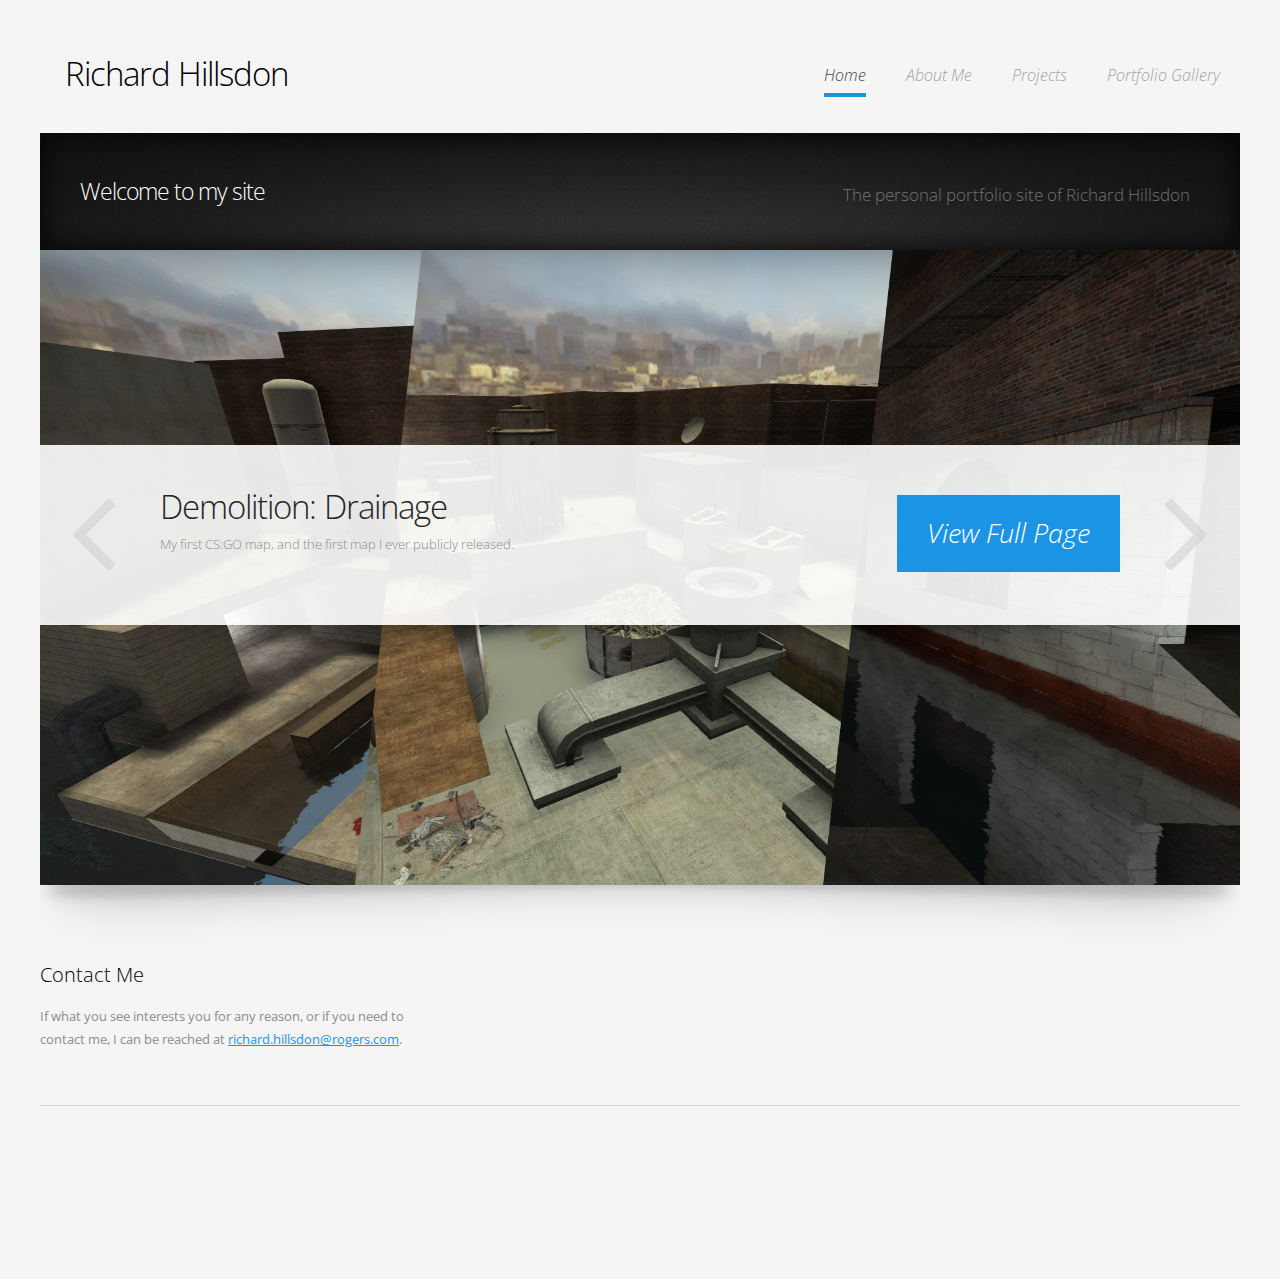
==== index.html @ 84b2af46 "First commit" ====
<!DOCTYPE HTML>
<html>
	<head>
		<title>Richard Hillsdon's Portfolio</title>
		<meta charset="utf-8" />
		<meta name="viewport" content="width=device-width, initial-scale=1" />
		<!--[if lte IE 8]><script src="assets/js/ie/html5shiv.js"></script><![endif]-->
		<link rel="stylesheet" href="assets/css/main.css" />
	</head>
	<body class="homepage">
		<div id="page-wrapper">

			<!-- Header Wrapper -->
				<div id="header-wrapper">
					<div class="container">
						<div class="row">
							<div class="12u">

								<!-- Header -->
									<header id="header">

										<!-- Logo -->
											<h1><a href="index.html" id="logo">Richard Hillsdon</a></h1>

										<!-- Nav -->
											<nav id="nav">
												<ul>
													<li class="current_page_item"><a href="index.html">Home</a></li>
													<li><a href="about-me.html">About Me</a></li>
                                                    <li>
														<a href="#" class="arrow">Projects</a>
														<ul>
                                                        	<li>
																<span class="arrow">Level Design</span>
																<ul>
																	<li><a href="drainage.html">Drainage</a></li>
																	<li><a href="arrogate.html">Arrogate</a></li>
																</ul>
															</li>
															<!-- <li><a href="#">Lorem ipsum dolor</a></li>
															<li><a href="#">Magna phasellus</a></li>
															<li><a href="#">Etiam dolore nisl</a></li>
															<li><a href="#">Veroeros feugiat</a></li> -->
														</ul>
													</li>
													<li><a href="portfolio.html">Portfolio Gallery</a></li>
													<!-- <li><a href="right-sidebar.html">Right Sidebar</a></li>
													<li><a href="left-sidebar.html">Left Sidebar</a></li> -->
												</ul>
											</nav>

									</header>

							</div>
						</div>
					</div>
				</div>

			<!-- Main Wrapper -->
				<div id="main-wrapper">
					<div id="main" class="container">
						<div class="row">
							<div class="12u">
								<div id="bar">
									<h2>Welcome to my site</h2>
									<p>The personal portfolio site of Richard Hillsdon</p>
								</div>
								<div id="slider">
									<div class="viewer">
										<div class="reel">
											<div class="slide">
												<a class="link" href="drainage.html">Full story ...</a>
												<img src="images/DrainageSlide.jpg" alt="" />
												<div class="caption">
													<h2>Demolition: Drainage</h2>
													<p>My first CS:GO map, and the first map I ever publicly released.</p>
													<a href="drainage.html" class="button">View Full Page</a>
												</div>
											</div>
											<div class="slide">
												<a class="link" href="arrogate.html">Full story ...</a>
												<img src="images/ArrogateSlide.jpg" alt="" />
												<div class="caption">
													<h2>Demoliton: Arrogate</h2>
													<p>My second CS:GO map, done in collaboration with Conrad Belaire.</p>
													<a href="arrogate.html" class="button">View Full Page</a>
												</div>
											</div>
											<div class="slide">
												<a class="link" href="portfolio.html">Full story ...</a>
												<img src="images/slide03.jpg" alt="" />
												<div class="caption">
													<h2>Portfolio Gallery</h2>
													<p>A collection of my various types of work, represented visually. This gallery sums up what I do, at a glance.</p>
													<a href="portfolio.html" class="button">Visit the Gallery</a>
												</div>
											</div>
										</div>
									</div>
									<div class="captions">
										<div class="captionLine"></div>
										<div class="caption-shadow"></div>
									</div>
									<div class="navigation">
										<a href="#" class="previous-button">&lt;</a>
										<a href="#" class="next-button">&gt;</a>
									</div>
								</div>

							</div>
						</div>
					</div>
				</div>

			<!-- Footer Wrapper -->
				<div id="footer-wrapper">

					<!-- Footer -->
						<footer id="footer" class="container">

							<!-- Footer Content -->
								<div class="row">

									<div class="4u 12u(mobile)">
										<section>
											<h2>Contact Me</h2>
											<p>If what you see interests you for any reason, or if you need to contact me, I can be reached at <a href="mailto:richard.hillsdon@rogers.com">richard.hillsdon@rogers.com</a>.</p>
										</section>
									</div>

									<!-- <div class="4u 12u(mobile)">
										<section>
											<h2>Gravida tempus veroeros</h2>
											<ul class="style5">
												<li class="first"><span class="date">July 25</span><a href="#">Urna in lacinia purus nulla dictum neque</a></li>
												<li><span class="date">July 20</span><a href="#">Vehicula orci et tellus gravida sapien</a></li>
												<li><span class="date">July 18</span><a href="#">Nam ut purus urna in lacinia nulla dictum</a></li>
											</ul>
										</section>
									</div>

									<div class="4u 12u(mobile)">
										<section>
											<h2>Magna feugiat consequat</h2>
											<p>Urna in lacinia purus nulla dictum neque vehicula orci tellus.</p>
											<ul class="style2">
												<li><a href="#" class="icon fa-twitter">Twitter</a></li>
												<li><a href="#" class="icon fa-instagram">Instagram</a></li>
												<li><a href="#" class="icon fa-facebook">Instagram</a></li>
												<li><a href="#" class="icon fa-tumblr">Tumblr</a></li>
												<li><a href="#" class="icon fa-dribbble">Dribbble</a></li>
											</ul>
										</section>
									</div> -->

								</div>

							<!-- Copyright -->
								<div class="row">
									<div id="copyright" class="12u">
										<!-- &copy; Untitled. All rights reserved. -->
									</div>
								</div>

						</footer>

				</div>

		</div>

		<!-- Scripts -->
			<script src="assets/js/jquery.min.js"></script>
			<script src="assets/js/jquery.dropotron.min.js"></script>
			<script src="assets/js/jquery.poptrox.min.js"></script>
			<script src="assets/js/jquery.slidertron.min.js"></script>
			<script src="assets/js/jquery.rotatorrr.min.js"></script>
			<script src="assets/js/skel.min.js"></script>
			<script src="assets/js/skel-viewport.min.js"></script>
			<script src="assets/js/util.js"></script>
			<!--[if lte IE 8]><script src="assets/js/ie/respond.min.js"></script><![endif]-->
			<script src="assets/js/main.js"></script>

	</body>
</html>
---- assets/css/main.css ----
@import url("http://fonts.googleapis.com/css?family=Open+Sans:400,400italic,600,700,300");
@import url("font-awesome.min.css");

/*
	Standout by Pixelarity
	pixelarity.com @pixelarity
	License: pixelarity.com/license
*/

/* Reset */

	html, body, div, span, applet, object, iframe, h1, h2, h3, h4, h5, h6, p, blockquote, pre, a, abbr, acronym, address, big, cite, code, del, dfn, em, img, ins, kbd, q, s, samp, small, strike, strong, sub, sup, tt, var, b, u, i, center, dl, dt, dd, ol, ul, li, fieldset, form, label, legend, table, caption, tbody, tfoot, thead, tr, th, td, article, aside, canvas, details, embed, figure, figcaption, footer, header, hgroup, menu, nav, output, ruby, section, summary, time, mark, audio, video {
		margin: 0;
		padding: 0;
		border: 0;
		font-size: 100%;
		font: inherit;
		vertical-align: baseline;
	}

	article, aside, details, figcaption, figure, footer, header, hgroup, menu, nav, section {
		display: block;
	}

	body {
		line-height: 1;
	}

	ol, ul {
		list-style: none;
	}

	blockquote, q {
		quotes: none;
	}

	blockquote:before, blockquote:after, q:before, q:after {
		content: '';
		content: none;
	}

	table {
		border-collapse: collapse;
		border-spacing: 0;
	}

	body {
		-webkit-text-size-adjust: none;
	}

/* Box Model */

	*, *:before, *:after {
		-moz-box-sizing: border-box;
		-webkit-box-sizing: border-box;
		box-sizing: border-box;
	}

/* Containers */

	.container {
		margin-left: auto;
		margin-right: auto;
	}

	.container.\31 25\25 {
		width: 100%;
		max-width: 1200px;
		min-width: 960px;
	}

	.container.\37 5\25 {
		width: 720px;
	}

	.container.\35 0\25 {
		width: 480px;
	}

	.container.\32 5\25 {
		width: 240px;
	}

	.container {
		width: 960px;
	}

	@media screen and (min-width: 737px) {

		.container.\31 25\25 {
			width: 100%;
			max-width: 1500px;
			min-width: 1200px;
		}

		.container.\37 5\25 {
			width: 900px;
		}

		.container.\35 0\25 {
			width: 600px;
		}

		.container.\32 5\25 {
			width: 300px;
		}

		.container {
			width: 1200px;
		}

	}

	@media screen and (min-width: 737px) and (max-width: 1200px) {

		.container.\31 25\25 {
			width: 100%;
			max-width: 1250px;
			min-width: 1000px;
		}

		.container.\37 5\25 {
			width: 750px;
		}

		.container.\35 0\25 {
			width: 500px;
		}

		.container.\32 5\25 {
			width: 250px;
		}

		.container {
			width: 1000px;
		}

	}

	@media screen and (max-width: 736px) {

		.container.\31 25\25 {
			width: 100%;
			max-width: 125%;
			min-width: 100%;
		}

		.container.\37 5\25 {
			width: 75%;
		}

		.container.\35 0\25 {
			width: 50%;
		}

		.container.\32 5\25 {
			width: 25%;
		}

		.container {
			width: 100% !important;
		}

	}

/* Grid */

	.row {
		border-bottom: solid 1px transparent;
		-moz-box-sizing: border-box;
		-webkit-box-sizing: border-box;
		box-sizing: border-box;
	}

	.row > * {
		float: left;
		-moz-box-sizing: border-box;
		-webkit-box-sizing: border-box;
		box-sizing: border-box;
	}

	.row:after, .row:before {
		content: '';
		display: block;
		clear: both;
		height: 0;
	}

	.row.uniform > * > :first-child {
		margin-top: 0;
	}

	.row.uniform > * > :last-child {
		margin-bottom: 0;
	}

	.row.\30 \25 > * {
		padding: 0 0 0 0px;
	}

	.row.\30 \25 {
		margin: 0 0 -1px 0px;
	}

	.row.uniform.\30 \25 > * {
		padding: 0px 0 0 0px;
	}

	.row.uniform.\30 \25 {
		margin: 0px 0 -1px 0px;
	}

	.row > * {
		padding: 0 0 0 40px;
	}

	.row {
		margin: 0 0 -1px -40px;
	}

	.row.uniform > * {
		padding: 40px 0 0 40px;
	}

	.row.uniform {
		margin: -40px 0 -1px -40px;
	}

	.row.\32 00\25 > * {
		padding: 0 0 0 80px;
	}

	.row.\32 00\25 {
		margin: 0 0 -1px -80px;
	}

	.row.uniform.\32 00\25 > * {
		padding: 80px 0 0 80px;
	}

	.row.uniform.\32 00\25 {
		margin: -80px 0 -1px -80px;
	}

	.row.\31 50\25 > * {
		padding: 0 0 0 60px;
	}

	.row.\31 50\25 {
		margin: 0 0 -1px -60px;
	}

	.row.uniform.\31 50\25 > * {
		padding: 60px 0 0 60px;
	}

	.row.uniform.\31 50\25 {
		margin: -60px 0 -1px -60px;
	}

	.row.\35 0\25 > * {
		padding: 0 0 0 20px;
	}

	.row.\35 0\25 {
		margin: 0 0 -1px -20px;
	}

	.row.uniform.\35 0\25 > * {
		padding: 20px 0 0 20px;
	}

	.row.uniform.\35 0\25 {
		margin: -20px 0 -1px -20px;
	}

	.row.\32 5\25 > * {
		padding: 0 0 0 10px;
	}

	.row.\32 5\25 {
		margin: 0 0 -1px -10px;
	}

	.row.uniform.\32 5\25 > * {
		padding: 10px 0 0 10px;
	}

	.row.uniform.\32 5\25 {
		margin: -10px 0 -1px -10px;
	}

	.\31 2u, .\31 2u\24 {
		width: 100%;
		clear: none;
		margin-left: 0;
	}

	.\31 1u, .\31 1u\24 {
		width: 91.6666666667%;
		clear: none;
		margin-left: 0;
	}

	.\31 0u, .\31 0u\24 {
		width: 83.3333333333%;
		clear: none;
		margin-left: 0;
	}

	.\39 u, .\39 u\24 {
		width: 75%;
		clear: none;
		margin-left: 0;
	}

	.\38 u, .\38 u\24 {
		width: 66.6666666667%;
		clear: none;
		margin-left: 0;
	}

	.\37 u, .\37 u\24 {
		width: 58.3333333333%;
		clear: none;
		margin-left: 0;
	}

	.\36 u, .\36 u\24 {
		width: 50%;
		clear: none;
		margin-left: 0;
	}

	.\35 u, .\35 u\24 {
		width: 41.6666666667%;
		clear: none;
		margin-left: 0;
	}

	.\34 u, .\34 u\24 {
		width: 33.3333333333%;
		clear: none;
		margin-left: 0;
	}

	.\33 u, .\33 u\24 {
		width: 25%;
		clear: none;
		margin-left: 0;
	}

	.\32 u, .\32 u\24 {
		width: 16.6666666667%;
		clear: none;
		margin-left: 0;
	}

	.\31 u, .\31 u\24 {
		width: 8.3333333333%;
		clear: none;
		margin-left: 0;
	}

	.\31 2u\24 + *,
	.\31 1u\24 + *,
	.\31 0u\24 + *,
	.\39 u\24 + *,
	.\38 u\24 + *,
	.\37 u\24 + *,
	.\36 u\24 + *,
	.\35 u\24 + *,
	.\34 u\24 + *,
	.\33 u\24 + *,
	.\32 u\24 + *,
	.\31 u\24 + * {
		clear: left;
	}

	.\-11u {
		margin-left: 91.66667%;
	}

	.\-10u {
		margin-left: 83.33333%;
	}

	.\-9u {
		margin-left: 75%;
	}

	.\-8u {
		margin-left: 66.66667%;
	}

	.\-7u {
		margin-left: 58.33333%;
	}

	.\-6u {
		margin-left: 50%;
	}

	.\-5u {
		margin-left: 41.66667%;
	}

	.\-4u {
		margin-left: 33.33333%;
	}

	.\-3u {
		margin-left: 25%;
	}

	.\-2u {
		margin-left: 16.66667%;
	}

	.\-1u {
		margin-left: 8.33333%;
	}

	@media screen and (min-width: 737px) {

		.row > * {
			padding: 25px 0 0 25px;
		}

		.row {
			margin: -25px 0 -1px -25px;
		}

		.row.uniform > * {
			padding: 25px 0 0 25px;
		}

		.row.uniform {
			margin: -25px 0 -1px -25px;
		}

		.row.\32 00\25 > * {
			padding: 50px 0 0 50px;
		}

		.row.\32 00\25 {
			margin: -50px 0 -1px -50px;
		}

		.row.uniform.\32 00\25 > * {
			padding: 50px 0 0 50px;
		}

		.row.uniform.\32 00\25 {
			margin: -50px 0 -1px -50px;
		}

		.row.\31 50\25 > * {
			padding: 37.5px 0 0 37.5px;
		}

		.row.\31 50\25 {
			margin: -37.5px 0 -1px -37.5px;
		}

		.row.uniform.\31 50\25 > * {
			padding: 37.5px 0 0 37.5px;
		}

		.row.uniform.\31 50\25 {
			margin: -37.5px 0 -1px -37.5px;
		}

		.row.\35 0\25 > * {
			padding: 12.5px 0 0 12.5px;
		}

		.row.\35 0\25 {
			margin: -12.5px 0 -1px -12.5px;
		}

		.row.uniform.\35 0\25 > * {
			padding: 12.5px 0 0 12.5px;
		}

		.row.uniform.\35 0\25 {
			margin: -12.5px 0 -1px -12.5px;
		}

		.row.\32 5\25 > * {
			padding: 6.25px 0 0 6.25px;
		}

		.row.\32 5\25 {
			margin: -6.25px 0 -1px -6.25px;
		}

		.row.uniform.\32 5\25 > * {
			padding: 6.25px 0 0 6.25px;
		}

		.row.uniform.\32 5\25 {
			margin: -6.25px 0 -1px -6.25px;
		}

		.\31 2u\28desktop\29, .\31 2u\24\28desktop\29 {
			width: 100%;
			clear: none;
			margin-left: 0;
		}

		.\31 1u\28desktop\29, .\31 1u\24\28desktop\29 {
			width: 91.6666666667%;
			clear: none;
			margin-left: 0;
		}

		.\31 0u\28desktop\29, .\31 0u\24\28desktop\29 {
			width: 83.3333333333%;
			clear: none;
			margin-left: 0;
		}

		.\39 u\28desktop\29, .\39 u\24\28desktop\29 {
			width: 75%;
			clear: none;
			margin-left: 0;
		}

		.\38 u\28desktop\29, .\38 u\24\28desktop\29 {
			width: 66.6666666667%;
			clear: none;
			margin-left: 0;
		}

		.\37 u\28desktop\29, .\37 u\24\28desktop\29 {
			width: 58.3333333333%;
			clear: none;
			margin-left: 0;
		}

		.\36 u\28desktop\29, .\36 u\24\28desktop\29 {
			width: 50%;
			clear: none;
			margin-left: 0;
		}

		.\35 u\28desktop\29, .\35 u\24\28desktop\29 {
			width: 41.6666666667%;
			clear: none;
			margin-left: 0;
		}

		.\34 u\28desktop\29, .\34 u\24\28desktop\29 {
			width: 33.3333333333%;
			clear: none;
			margin-left: 0;
		}

		.\33 u\28desktop\29, .\33 u\24\28desktop\29 {
			width: 25%;
			clear: none;
			margin-left: 0;
		}

		.\32 u\28desktop\29, .\32 u\24\28desktop\29 {
			width: 16.6666666667%;
			clear: none;
			margin-left: 0;
		}

		.\31 u\28desktop\29, .\31 u\24\28desktop\29 {
			width: 8.3333333333%;
			clear: none;
			margin-left: 0;
		}

		.\31 2u\24\28desktop\29 + *,
		.\31 1u\24\28desktop\29 + *,
		.\31 0u\24\28desktop\29 + *,
		.\39 u\24\28desktop\29 + *,
		.\38 u\24\28desktop\29 + *,
		.\37 u\24\28desktop\29 + *,
		.\36 u\24\28desktop\29 + *,
		.\35 u\24\28desktop\29 + *,
		.\34 u\24\28desktop\29 + *,
		.\33 u\24\28desktop\29 + *,
		.\32 u\24\28desktop\29 + *,
		.\31 u\24\28desktop\29 + * {
			clear: left;
		}

		.\-11u\28desktop\29 {
			margin-left: 91.66667%;
		}

		.\-10u\28desktop\29 {
			margin-left: 83.33333%;
		}

		.\-9u\28desktop\29 {
			margin-left: 75%;
		}

		.\-8u\28desktop\29 {
			margin-left: 66.66667%;
		}

		.\-7u\28desktop\29 {
			margin-left: 58.33333%;
		}

		.\-6u\28desktop\29 {
			margin-left: 50%;
		}

		.\-5u\28desktop\29 {
			margin-left: 41.66667%;
		}

		.\-4u\28desktop\29 {
			margin-left: 33.33333%;
		}

		.\-3u\28desktop\29 {
			margin-left: 25%;
		}

		.\-2u\28desktop\29 {
			margin-left: 16.66667%;
		}

		.\-1u\28desktop\29 {
			margin-left: 8.33333%;
		}

	}

	@media screen and (min-width: 737px) and (max-width: 1200px) {

		.row > * {
			padding: 20px 0 0 20px;
		}

		.row {
			margin: -20px 0 -1px -20px;
		}

		.row.uniform > * {
			padding: 20px 0 0 20px;
		}

		.row.uniform {
			margin: -20px 0 -1px -20px;
		}

		.row.\32 00\25 > * {
			padding: 40px 0 0 40px;
		}

		.row.\32 00\25 {
			margin: -40px 0 -1px -40px;
		}

		.row.uniform.\32 00\25 > * {
			padding: 40px 0 0 40px;
		}

		.row.uniform.\32 00\25 {
			margin: -40px 0 -1px -40px;
		}

		.row.\31 50\25 > * {
			padding: 30px 0 0 30px;
		}

		.row.\31 50\25 {
			margin: -30px 0 -1px -30px;
		}

		.row.uniform.\31 50\25 > * {
			padding: 30px 0 0 30px;
		}

		.row.uniform.\31 50\25 {
			margin: -30px 0 -1px -30px;
		}

		.row.\35 0\25 > * {
			padding: 10px 0 0 10px;
		}

		.row.\35 0\25 {
			margin: -10px 0 -1px -10px;
		}

		.row.uniform.\35 0\25 > * {
			padding: 10px 0 0 10px;
		}

		.row.uniform.\35 0\25 {
			margin: -10px 0 -1px -10px;
		}

		.row.\32 5\25 > * {
			padding: 5px 0 0 5px;
		}

		.row.\32 5\25 {
			margin: -5px 0 -1px -5px;
		}

		.row.uniform.\32 5\25 > * {
			padding: 5px 0 0 5px;
		}

		.row.uniform.\32 5\25 {
			margin: -5px 0 -1px -5px;
		}

		.\31 2u\28tablet\29, .\31 2u\24\28tablet\29 {
			width: 100%;
			clear: none;
			margin-left: 0;
		}

		.\31 1u\28tablet\29, .\31 1u\24\28tablet\29 {
			width: 91.6666666667%;
			clear: none;
			margin-left: 0;
		}

		.\31 0u\28tablet\29, .\31 0u\24\28tablet\29 {
			width: 83.3333333333%;
			clear: none;
			margin-left: 0;
		}

		.\39 u\28tablet\29, .\39 u\24\28tablet\29 {
			width: 75%;
			clear: none;
			margin-left: 0;
		}

		.\38 u\28tablet\29, .\38 u\24\28tablet\29 {
			width: 66.6666666667%;
			clear: none;
			margin-left: 0;
		}

		.\37 u\28tablet\29, .\37 u\24\28tablet\29 {
			width: 58.3333333333%;
			clear: none;
			margin-left: 0;
		}

		.\36 u\28tablet\29, .\36 u\24\28tablet\29 {
			width: 50%;
			clear: none;
			margin-left: 0;
		}

		.\35 u\28tablet\29, .\35 u\24\28tablet\29 {
			width: 41.6666666667%;
			clear: none;
			margin-left: 0;
		}

		.\34 u\28tablet\29, .\34 u\24\28tablet\29 {
			width: 33.3333333333%;
			clear: none;
			margin-left: 0;
		}

		.\33 u\28tablet\29, .\33 u\24\28tablet\29 {
			width: 25%;
			clear: none;
			margin-left: 0;
		}

		.\32 u\28tablet\29, .\32 u\24\28tablet\29 {
			width: 16.6666666667%;
			clear: none;
			margin-left: 0;
		}

		.\31 u\28tablet\29, .\31 u\24\28tablet\29 {
			width: 8.3333333333%;
			clear: none;
			margin-left: 0;
		}

		.\31 2u\24\28tablet\29 + *,
		.\31 1u\24\28tablet\29 + *,
		.\31 0u\24\28tablet\29 + *,
		.\39 u\24\28tablet\29 + *,
		.\38 u\24\28tablet\29 + *,
		.\37 u\24\28tablet\29 + *,
		.\36 u\24\28tablet\29 + *,
		.\35 u\24\28tablet\29 + *,
		.\34 u\24\28tablet\29 + *,
		.\33 u\24\28tablet\29 + *,
		.\32 u\24\28tablet\29 + *,
		.\31 u\24\28tablet\29 + * {
			clear: left;
		}

		.\-11u\28tablet\29 {
			margin-left: 91.66667%;
		}

		.\-10u\28tablet\29 {
			margin-left: 83.33333%;
		}

		.\-9u\28tablet\29 {
			margin-left: 75%;
		}

		.\-8u\28tablet\29 {
			margin-left: 66.66667%;
		}

		.\-7u\28tablet\29 {
			margin-left: 58.33333%;
		}

		.\-6u\28tablet\29 {
			margin-left: 50%;
		}

		.\-5u\28tablet\29 {
			margin-left: 41.66667%;
		}

		.\-4u\28tablet\29 {
			margin-left: 33.33333%;
		}

		.\-3u\28tablet\29 {
			margin-left: 25%;
		}

		.\-2u\28tablet\29 {
			margin-left: 16.66667%;
		}

		.\-1u\28tablet\29 {
			margin-left: 8.33333%;
		}

	}

	@media screen and (max-width: 736px) {

		.row > * {
			padding: 15px 0 0 15px;
		}

		.row {
			margin: -15px 0 -1px -15px;
		}

		.row.uniform > * {
			padding: 15px 0 0 15px;
		}

		.row.uniform {
			margin: -15px 0 -1px -15px;
		}

		.row.\32 00\25 > * {
			padding: 30px 0 0 30px;
		}

		.row.\32 00\25 {
			margin: -30px 0 -1px -30px;
		}

		.row.uniform.\32 00\25 > * {
			padding: 30px 0 0 30px;
		}

		.row.uniform.\32 00\25 {
			margin: -30px 0 -1px -30px;
		}

		.row.\31 50\25 > * {
			padding: 22.5px 0 0 22.5px;
		}

		.row.\31 50\25 {
			margin: -22.5px 0 -1px -22.5px;
		}

		.row.uniform.\31 50\25 > * {
			padding: 22.5px 0 0 22.5px;
		}

		.row.uniform.\31 50\25 {
			margin: -22.5px 0 -1px -22.5px;
		}

		.row.\35 0\25 > * {
			padding: 7.5px 0 0 7.5px;
		}

		.row.\35 0\25 {
			margin: -7.5px 0 -1px -7.5px;
		}

		.row.uniform.\35 0\25 > * {
			padding: 7.5px 0 0 7.5px;
		}

		.row.uniform.\35 0\25 {
			margin: -7.5px 0 -1px -7.5px;
		}

		.row.\32 5\25 > * {
			padding: 3.75px 0 0 3.75px;
		}

		.row.\32 5\25 {
			margin: -3.75px 0 -1px -3.75px;
		}

		.row.uniform.\32 5\25 > * {
			padding: 3.75px 0 0 3.75px;
		}

		.row.uniform.\32 5\25 {
			margin: -3.75px 0 -1px -3.75px;
		}

		.\31 2u\28mobile\29, .\31 2u\24\28mobile\29 {
			width: 100%;
			clear: none;
			margin-left: 0;
		}

		.\31 1u\28mobile\29, .\31 1u\24\28mobile\29 {
			width: 91.6666666667%;
			clear: none;
			margin-left: 0;
		}

		.\31 0u\28mobile\29, .\31 0u\24\28mobile\29 {
			width: 83.3333333333%;
			clear: none;
			margin-left: 0;
		}

		.\39 u\28mobile\29, .\39 u\24\28mobile\29 {
			width: 75%;
			clear: none;
			margin-left: 0;
		}

		.\38 u\28mobile\29, .\38 u\24\28mobile\29 {
			width: 66.6666666667%;
			clear: none;
			margin-left: 0;
		}

		.\37 u\28mobile\29, .\37 u\24\28mobile\29 {
			width: 58.3333333333%;
			clear: none;
			margin-left: 0;
		}

		.\36 u\28mobile\29, .\36 u\24\28mobile\29 {
			width: 50%;
			clear: none;
			margin-left: 0;
		}

		.\35 u\28mobile\29, .\35 u\24\28mobile\29 {
			width: 41.6666666667%;
			clear: none;
			margin-left: 0;
		}

		.\34 u\28mobile\29, .\34 u\24\28mobile\29 {
			width: 33.3333333333%;
			clear: none;
			margin-left: 0;
		}

		.\33 u\28mobile\29, .\33 u\24\28mobile\29 {
			width: 25%;
			clear: none;
			margin-left: 0;
		}

		.\32 u\28mobile\29, .\32 u\24\28mobile\29 {
			width: 16.6666666667%;
			clear: none;
			margin-left: 0;
		}

		.\31 u\28mobile\29, .\31 u\24\28mobile\29 {
			width: 8.3333333333%;
			clear: none;
			margin-left: 0;
		}

		.\31 2u\24\28mobile\29 + *,
		.\31 1u\24\28mobile\29 + *,
		.\31 0u\24\28mobile\29 + *,
		.\39 u\24\28mobile\29 + *,
		.\38 u\24\28mobile\29 + *,
		.\37 u\24\28mobile\29 + *,
		.\36 u\24\28mobile\29 + *,
		.\35 u\24\28mobile\29 + *,
		.\34 u\24\28mobile\29 + *,
		.\33 u\24\28mobile\29 + *,
		.\32 u\24\28mobile\29 + *,
		.\31 u\24\28mobile\29 + * {
			clear: left;
		}

		.\-11u\28mobile\29 {
			margin-left: 91.66667%;
		}

		.\-10u\28mobile\29 {
			margin-left: 83.33333%;
		}

		.\-9u\28mobile\29 {
			margin-left: 75%;
		}

		.\-8u\28mobile\29 {
			margin-left: 66.66667%;
		}

		.\-7u\28mobile\29 {
			margin-left: 58.33333%;
		}

		.\-6u\28mobile\29 {
			margin-left: 50%;
		}

		.\-5u\28mobile\29 {
			margin-left: 41.66667%;
		}

		.\-4u\28mobile\29 {
			margin-left: 33.33333%;
		}

		.\-3u\28mobile\29 {
			margin-left: 25%;
		}

		.\-2u\28mobile\29 {
			margin-left: 16.66667%;
		}

		.\-1u\28mobile\29 {
			margin-left: 8.33333%;
		}

	}

/* Basic */

	body {
		background: #f5f5f5;
		font-family: 'Open Sans', sans-serif;
		font-size: 10pt;
		color: #8c8c8c;
	}

	form input, form select, form textarea {
		-webkit-appearance: none;
	}

	br.clear {
		clear: both;
	}

	h1, h2, h3 {
		font-weight: 300;
		color: #262626;
	}

	p, ul, ol, dl, table {
		margin-bottom: 1.75em;
	}

	p {
		line-height: 1.75em;
	}

	a {
		color: #1C94E6;
	}

	section > :last-child, section:last-child, article > :last-child, article:last-child {
		margin-bottom: 0;
	}

	.image {
		display: inline-block;
	}

		.image img {
			display: block;
			width: 100%;
		}

	.image-full {
		display: block;
		width: 100%;
		margin: 0 0 2em 0;
	}

	.image-left {
		float: left;
		margin: 0 2em 1em 0;
	}

	.image-centered {
		display: block;
		margin: 0 0 2em 0;
	}

		.image-centered img {
			margin: 0 auto;
			width: auto;
		}

	.button {
		-moz-transition: background-color 0.25s ease-in-out;
		-webkit-transition: background-color 0.25s ease-in-out;
		-ms-transition: background-color 0.25s ease-in-out;
		transition: background-color 0.25s ease-in-out;
		background: #1C94E6;
		text-decoration: none;
		font-style: italic;
		color: #FFFFFF;
	}

		.button:hover {
			background: #2Ca4f6;
		}

		.button:active {
			background: #0C84d6;
		}

	ul.style1 li {
		position: relative;
		line-height: 1.5em;
		padding: 0.75em 0 0.75em 0;
		border-top: solid 1px #E8E8E8;
	}

	ul.style1 a {
		text-decoration: underline;
		color: #8d8d8d;
	}

		ul.style1 a:hover {
			text-decoration: none;
		}

	ul.style1 li.first {
		padding-top: 0;
		border-top: 0;
	}

	ul.style2 {
		cursor: default;
	}

		ul.style2 li {
			position: relative;
			display: inline-block;
			margin-right: 0.75em;
		}

		ul.style2 a {
			-moz-transition: background-color 0.25s ease-in-out;
			-webkit-transition: background-color 0.25s ease-in-out;
			-ms-transition: background-color 0.25s ease-in-out;
			transition: background-color 0.25s ease-in-out;
			display: block;
			background: #c0c0c0;
			white-space: nowrap;
			width: 42px;
			height: 42px;
			overflow: hidden;
			color: #fff;
		}

			ul.style2 a:before {
				display: block;
				font-size: 24px;
				width: 42px;
				height: 42px;
				line-height: 42px;
				text-align: center;
			}

			ul.style2 a:hover {
				background: #a0a0a0;
			}

	ul.style3 li {
		padding: 1.50em 0em 1.90em 0em;
		border-top: 1px solid #e8e8e8;
	}

	ul.style3 a {
		text-decoration: none;
		color: #6e6d6d;
	}

		ul.style3 a:hover {
			text-decoration: underline;
		}

	ul.style3 .posted {
		font-size: 0.90em;
		color: #b6b6b6;
	}

	ul.style3 .first {
		padding-top: 0em;
		border-top: none;
	}

	ul.style4 {
		margin-bottom: 2em;
		text-align: center;
		overflow: hidden;
	}

		ul.style4 li {
			-moz-transition: background-color 0.25s ease-in-out;
			-webkit-transition: background-color 0.25s ease-in-out;
			-ms-transition: background-color 0.25s ease-in-out;
			transition: background-color 0.25s ease-in-out;
			display: inline-block;
			margin: 0 1em 0 1em;
			padding: 0.70em 1em;
			text-decoration: none;
			font-size: 1.25em;
			font-style: italic;
			color: #787878;
			cursor: pointer;
		}

			ul.style4 li:hover, ul.style4 li.active {
				background: #ededed;
				color: #454545;
			}

	ul.style5 li {
		position: relative;
		overflow: hidden;
		line-height: 1.5em;
		margin: 0 0 1.25em 0;
	}

	ul.style5 a {
		display: block;
		text-decoration: underline;
		color: #8d8d8d;
		margin-left: 5.5em;
	}

		ul.style5 a:hover {
			text-decoration: none;
		}

	ul.style5 .date {
		position: absolute;
		left: 0;
		top: 0;
		margin-right: 1em;
		text-decoration: none;
		color: #b3b3b3;
		width: 5em;
	}

	.category {
		display: none;
	}

/* Icons */

	.icon {
		text-decoration: none;
	}

		.icon:before {
			display: inline-block;
			font-family: FontAwesome;
			font-size: 1.25em;
			text-decoration: none;
			font-style: normal;
			font-weight: normal;
			line-height: 1;
			-webkit-font-smoothing: antialiased;
			-moz-osx-font-smoothing: grayscale;
		}

/* Wrappers */

	#header-wrapper {
		overflow: hidden;
	}

	#footer-wrapper {
		overflow: hidden;
	}

/* Bar */

	#bar {
		position: relative;
		overflow: hidden;
		background: #101010 url(images/bg02.jpg) no-repeat center top;
		background-size: 100% 100%;
	}

		#bar h2 {
			color: #FFFFFF;
		}

		#bar p {
			color: #727272;
		}

/* Slider */

	#slider {
		background: #f4f4f4;
	}

/* Poptrox */

	.poptrox-popup {
		-moz-box-sizing: content-box;
		-webkit-box-sizing: content-box;
		-ms-box-sizing: content-box;
		box-sizing: content-box;
		box-shadow: 0px 25px 25px 0px rgba(0, 0, 0, 0.25);
	}

		.poptrox-popup .caption {
			font-style: italic;
		}

/* Main */

	#main {
		overflow: hidden;
		background: #FFFFFF;
	}

/* Footer */

	#footer {
		overflow: hidden;
		background: url(images/bg03.png) no-repeat center top;
	}

		#footer h2 {
			color: #000000;
		}

/* Copyright */

	#copyright {
		overflow: hidden;
		border-top: 1px solid #d7d7d7;
		text-align: center;
		color: #b8b8b8;
	}

/* Desktop */

	@media screen and (min-width: 737px) {

		/* Basic */

			h2 {
				font-size: 2em;
			}

			section, article {
				margin-bottom: 3em;
			}

			.button {
				padding: 25px 30px;
				font-size: 2em;
			}

			.button-top {
				display: none;
			}

		/* Wrappers */

			#header-wrapper {
				padding: 3em 0 2em 0;
			}

		/* Header */

			#header {
				position: relative;
			}

				#header h1 {
					letter-spacing: -1px;
					font-size: 2.5em;
					font-weight: 300;
					line-height: 2em;
					padding: 0 0 0 0.75em;
					margin: 0;
				}

					#header h1 a {
						text-decoration: none;
						color: #000000;
					}

		/* Nav */

			#nav {
				overflow: hidden;
				position: absolute;
				right: 0;
				top: 2em;
			}

				#nav > ul > li > ul {
					display: none;
				}

				#nav ul {
					margin: 0;
					padding: 0;
					text-align: center;
				}

				#nav li {
					float: left;
					display: inline-block;
					padding: 0 1.5em 0 1.5em;
				}

				#nav a {
					-moz-transition: color 0.25s ease-in-out;
					-webkit-transition: color 0.25s ease-in-out;
					-ms-transition: color 0.25s ease-in-out;
					transition: color 0.25s ease-in-out;
					display: inline-block;
					padding-bottom: 0.65em;
					text-decoration: none;
					font-size: 1.20em;
					font-weight: 300;
					font-style: italic;
					color: #a2a2a2;
					outline: 0;
				}

					#nav a:hover {
						color: #454545;
					}

				#nav .active a {
					color: #454545;
				}

				#nav .current_page_item a {
					color: #454545;
					border-bottom: 4px solid #1C94E6;
				}

			.dropotron {
				background: #fff;
				background: rgba(255, 255, 255, 0.97);
				padding: 1.5em;
				line-height: 2.5em;
				min-width: 13em;
				box-shadow: 0px 2px 4px 0px rgba(0, 0, 0, 0.15);
			}

				.dropotron a, .dropotron span {
					font-weight: 300;
					font-style: italic;
					color: #a2a2a2;
					text-decoration: none;
				}

				.dropotron li:hover > a, .dropotron li:hover > span {
					color: #454545;
				}

				.dropotron.level-0 {
					margin-top: 1em;
				}

					.dropotron.level-0:after {
						content: '';
						position: absolute;
						top: -10px;
						left: 50%;
						margin-left: -10px;
						border-bottom: solid 10px rgba(255, 255, 255, 0.97);
						border-left: solid 10px transparent;
						border-right: solid 10px transparent;
					}

		/* Bar */

			#bar {
				padding: 3.5em 3em 3.5em 3em;
			}

				#bar h2 {
					font-size: 1.75em;
					font-weight: 300;
					margin: 0 !important;
				}

				#bar p {
					position: absolute;
					right: 3em;
					top: 50%;
					margin-top: -0.7em;
					font-size: 1.25em;
					font-weight: 300;
				}

		/* Slider */

			#slider {
				margin: 0 auto;
				padding: 0;
				width: 1200px;
				height: 635px;
				position: relative;
			}

				#slider .viewer {
					width: 1200px;
					margin: 0 auto;
					overflow: hidden;
				}

					#slider .viewer .reel {
						display: none;
					}

						#slider .viewer .reel .slide {
							position: relative;
						}

							#slider .viewer .reel .slide img {
								width: 1200px;
								height: 635px;
							}

				#slider .caption-shadow {
					position: absolute;
					width: 100%;
					background: url(images/bg04.png) no-repeat center top;
					height: 50px;
					top: 180px;
				}

				#slider .captions {
					position: absolute;
					top: 195px;
					width: 1200px;
					height: 180px;
					padding-top: 30px;
					background: #fff;
					background: rgba(255, 255, 255, 0.9);
				}

					#slider .captions .captionLine {
						display: block;
						padding-top: 15px;
						padding-left: 120px;
						font-weight: 300;
					}

						#slider .captions .captionLine h2 {
							margin: 0px;
							padding: 0px 0px 0px 0px;
							letter-spacing: -1px;
							font-size: 2.50em;
						}

						#slider .captions .captionLine p {
							width: 50%;
							margin: 0px;
							padding-top: 10px;
						}

						#slider .captions .captionLine .button {
							position: absolute;
							top: 50px;
							right: 120px;
							z-index: 10;
						}

				#slider .navigation {
					position: absolute;
					top: 195px;
					height: 180px;
					right: 0px;
					width: 1200px;
				}

				#slider .previous-button, #slider .next-button {
					-moz-transition: opacity 0.25s ease-in-out;
					-webkit-transition: opacity 0.25s ease-in-out;
					-ms-transition: opacity 0.25s ease-in-out;
					transition: opacity 0.25s ease-in-out;
					outline: 0;
					position: absolute;
					opacity: 0.5;
					width: 8em;
					height: 100%;
					top: 0;
					overflow: hidden;
					text-decoration: none;
				}

					#slider .previous-button:before, #slider .next-button:before {
						display: inline-block;
						font-family: FontAwesome;
						font-size: 128px;
						text-decoration: none;
						font-style: normal;
						font-weight: normal;
						line-height: 1;
						-webkit-font-smoothing: antialiased;
						-moz-osx-font-smoothing: grayscale;
						line-height: 170px;
						width: 100%;
						height: 100%;
						color: #ccc;
						text-align: center;
					}

					#slider .previous-button:hover, #slider .next-button:hover {
						opacity: 1.0;
					}

				#slider .previous-button {
					left: 0;
				}

					#slider .previous-button:before {
						content: '\f104';
					}

				#slider .next-button {
					right: 0;
				}

					#slider .next-button:before {
						content: '\f105';
					}

		/* Main */

			#main {
				padding: 0em 0em 5em 0em;
			}

				#main h2 {
					margin: 0em 0em 1em 0em;
					letter-spacing: -1px;
				}

			.homepage #main {
				padding-bottom: 0;
			}

		/* Content */

			.no-sidebar #content {
				padding: 3em 3em 0em 3em;
			}

			.left-sidebar #content {
				padding: 3em 3em 0em 0em;
			}

			.right-sidebar #content {
				padding: 3em 0em 0em 3em;
			}

		/* Sidebar */

			.left-sidebar #sidebar {
				padding: 3em 3em 0em 3em;
			}

			.right-sidebar #sidebar {
				padding: 3em 3em 0em 3em;
			}

		/* Footer */

			#footer {
				padding-top: 6em;
			}

				#footer h2 {
					padding: 0em 0em 1em 0em;
					font-size: 1.50em;
				}

		/* Copyright */

			#copyright {
				margin-top: 4em;
				padding: 3em 0em 10em 0em;
			}

	}

/* Tablet */

	@media screen and (min-width: 737px) and (max-width: 1200px) {

		/* Basic */

			body {
				min-width: 1000px;
				font-size: 9.5pt;
			}

		/* Wrappers */

			#header-wrapper {
				padding: 1em 0 1em 0;
			}

		/* Header */

			#header h1 {
				font-size: 2em;
			}

		/* Nav */

			#nav {
				top: 1.5em;
			}

		/* Bar */

			#bar {
				padding: 2em 3em;
			}

		/* Slider */

			#slider {
				width: 1000px;
				height: 529px;
			}

				#slider .viewer {
					width: 1000px;
				}

					#slider .viewer .reel .slide img {
						width: 1000px;
						height: 529px;
					}

				#slider .caption-shadow {
					top: 180px;
				}

				#slider .captions {
					width: 1000px;
					top: 155px;
				}

					#slider .captions .captionLine .button {
						top: 52px;
						font-size: 1.50em;
					}

				#slider .navigation {
					width: 1000px;
				}

				#slider .previous-button, #slider .next-button {
					margin-top: -55px;
				}

		/* Footer */

			#footer {
				background-size: 100% auto;
				padding-top: 5em;
			}

		/* Copyright */

			#copyright {
				margin-top: 3em;
				padding: 3em 0em 5em 0em;
			}

	}

/* Mobile */

	#navPanel, #titleBar {
		display: none;
	}

	@media screen and (max-width: 736px) {

		/* Basic */

			html, body {
				overflow-x: hidden;
			}

			body {
				line-height: 1.75em;
				font-size: 9.5pt;
				letter-spacing: 0;
			}

			h2, h3, h4, h5, h6 {
				font-size: 1.5em;
			}

			section, article {
				clear: both;
				margin: 0px 15px !important;
			}

			ul.style2 {
				overflow: hidden;
				padding-bottom: 1em;
			}

			ul.style4 {
				margin-bottom: 2em;
				text-align: center;
			}

				ul.style4 li {
					display: block;
					margin-bottom: 0.30em;
				}

				ul.style4 a {
					display: block;
					padding: 0.70em 1em;
					text-decoration: none;
					font-size: 1.25em;
					font-style: italic;
					color: #787878;
				}

			.button {
				display: block;
				text-align: center;
				font-size: 1.25em;
				padding: 1em 0 1em 0;
			}

		/* Off-Canvas Navigation */

			#page-wrapper {
				-moz-backface-visibility: hidden;
				-webkit-backface-visibility: hidden;
				-ms-backface-visibility: hidden;
				backface-visibility: hidden;
				-moz-transition: -moz-transform 0.5s ease;
				-webkit-transition: -webkit-transform 0.5s ease;
				-ms-transition: -ms-transform 0.5s ease;
				transition: transform 0.5s ease;
				padding-bottom: 1px;
				padding-top: 44px;
			}

			#titleBar {
				-moz-backface-visibility: hidden;
				-webkit-backface-visibility: hidden;
				-ms-backface-visibility: hidden;
				backface-visibility: hidden;
				-moz-transition: -moz-transform 0.5s ease;
				-webkit-transition: -webkit-transform 0.5s ease;
				-ms-transition: -ms-transform 0.5s ease;
				transition: transform 0.5s ease;
				display: block;
				height: 44px;
				left: 0;
				position: fixed;
				top: 0;
				width: 100%;
				z-index: 10001;
				background: #101010 url("images/bg02.jpg") no-repeat left top;
				background-size: 100% 100%;
			}

				#titleBar .title {
					position: absolute;
					left: 0;
					top: 0;
					display: block;
					width: 100%;
					line-height: 44px;
					font-size: 1.1em;
					font-weight: 300;
					color: #fff;
					text-align: center;
				}

				#titleBar .toggle {
					position: absolute;
					left: 0;
					top: 0;
					text-indent: -9999px;
					width: 60px;
					height: 44px;
					z-index: 1;
				}

					#titleBar .toggle:before {
						content: '';
						position: absolute;
						left: 4px;
						top: 1px;
						width: 25px;
						height: 30px;
						background: url("images/toggle.svg") 6px 15px no-repeat;
						opacity: 0.15;
					}

					#titleBar .toggle:active:before {
						opacity: 0.5;
					}

			#navPanel {
				-moz-backface-visibility: hidden;
				-webkit-backface-visibility: hidden;
				-ms-backface-visibility: hidden;
				backface-visibility: hidden;
				-moz-transform: translateX(-275px);
				-webkit-transform: translateX(-275px);
				-ms-transform: translateX(-275px);
				transform: translateX(-275px);
				-moz-transition: -moz-transform 0.5s ease;
				-webkit-transition: -webkit-transform 0.5s ease;
				-ms-transition: -ms-transform 0.5s ease;
				transition: transform 0.5s ease;
				display: block;
				height: 100%;
				left: 0;
				overflow-y: auto;
				position: fixed;
				top: 0;
				width: 275px;
				z-index: 10002;
				background: #101010;
				background-size: 100% 100%;
			}

				#navPanel .link {
					display: block;
					color: #666;
					text-decoration: none;
					height: 44px;
					line-height: 44px;
					border-top: 1px solid #222;
					padding: 0 1em 0 1em;
					font-style: italic;
				}

					#navPanel .link:first-child {
						border-top: 0;
					}

				#navPanel .indent-1 {
					display: inline-block;
					width: 1em;
				}

				#navPanel .indent-2 {
					display: inline-block;
					width: 2em;
				}

				#navPanel .indent-3 {
					display: inline-block;
					width: 3em;
				}

				#navPanel .indent-4 {
					display: inline-block;
					width: 4em;
				}

				#navPanel .indent-5 {
					display: inline-block;
					width: 5em;
				}

				#navPanel .depth-0 {
					color: #fff;
				}

			body.navPanel-visible #page-wrapper {
				-moz-transform: translateX(275px);
				-webkit-transform: translateX(275px);
				-ms-transform: translateX(275px);
				transform: translateX(275px);
			}

			body.navPanel-visible #titleBar {
				-moz-transform: translateX(275px);
				-webkit-transform: translateX(275px);
				-ms-transform: translateX(275px);
				transform: translateX(275px);
			}

			body.navPanel-visible #navPanel {
				-moz-transform: translateX(0);
				-webkit-transform: translateX(0);
				-ms-transform: translateX(0);
				transform: translateX(0);
			}

		/* Wrappers */

			#main-wrapper {
				margin: 10px 10px 0 10px;
			}

			#footer-wrapper {
				margin: 0 10px 10px 10px;
			}

		/* Header */

			#header, #nav {
				display: none;
			}

		/* Bar */

			#bar {
				overflow: hidden;
				margin-top: -3px;
				background-size: 100% 100%;
				padding: 1em 0 1em 0;
			}

				#bar h2, #bar p {
					text-align: center;
					font-weight: 300;
				}

				#bar h2 {
					display: block;
					margin: 0 !important;
					font-size: 1.1em;
				}

				#bar p {
					display: none;
				}

		/* Slider */

			#slider {
				position: relative;
			}

				#slider .viewer .reel {
					display: none;
				}

					#slider .viewer .reel .slide img {
						width: 100%;
						line-height: 0;
					}

				#slider .captions {
					overflow: hidden;
					padding: 30px 20px 20px 20px;
					background: #fff;
					text-align: center;
				}

					#slider .captions h2 {
						margin: 0 0 0.75em 0;
					}

				#slider .navigation {
					display: none;
				}

		/* Main */

			#main {
				margin: 0em;
				padding: 0em 0em 3em 0em;
			}

				#main > .row > .\31 2u:first-child {
					margin-top: 0 !important;
				}

				#main h2 {
					margin: 0em 0em 1.5em 0em;
				}

				#main .image-left {
					float: none;
					width: 100%;
					margin-bottom: 0.75em;
				}

			.homepage #main {
				padding-bottom: 0;
			}

		/* Content */

			.no-sidebar #content, .left-sidebar #content, .right-sidebar #content {
				padding: 2em 0em 0em 0em;
			}

		/* Sidebar */

			.left-sidebar #sidebar {
				padding: 3em 0em 0em 0em;
			}

			.right-sidebar #sidebar {
				padding: 3em 0em 0em 0em;
			}

		/* Footer */

			#footer {
				padding-top: 4em;
				background-size: 100% auto;
			}

				#footer h2 {
					margin: 0em 0em 0.50em 0em;
				}

				#footer section {
					overflow: hidden;
					padding-bottom: 2em;
				}

		/* Copyright */

			#copyright {
				margin-top: 4em;
				padding: 3em 0em 5em 0em;
			}

	}
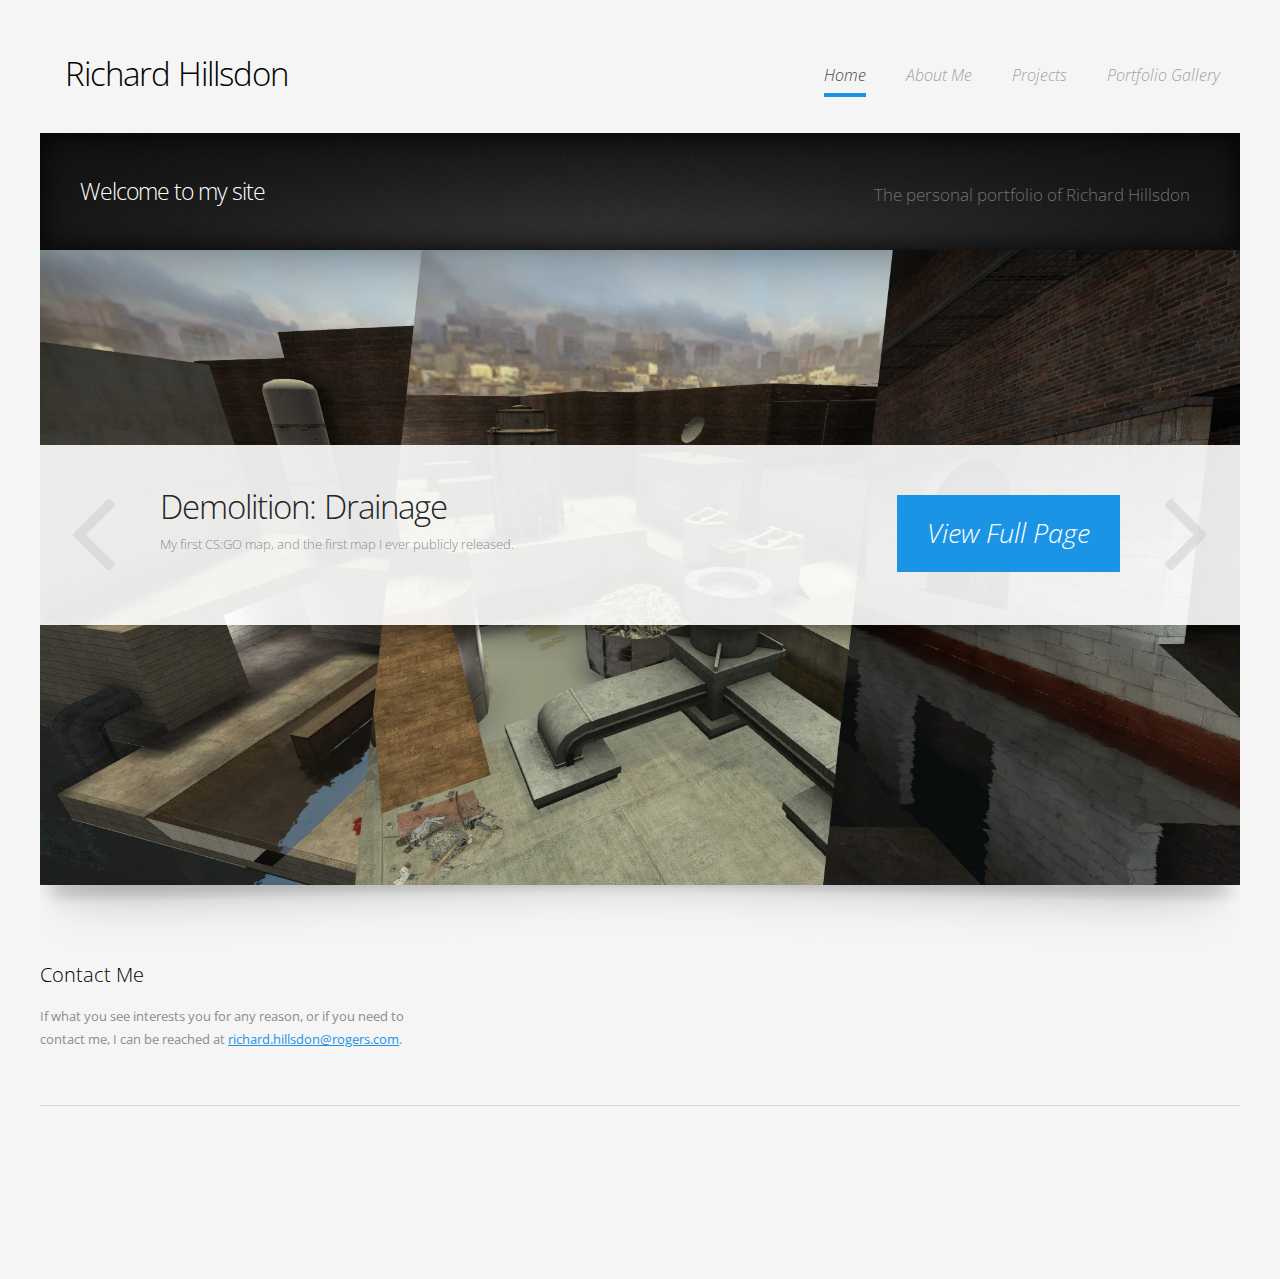
==== commit 42e8f713: "update" ====
--- a/index.html
+++ b/index.html
@@ -26,7 +26,7 @@
 											<nav id="nav">
 												<ul>
 													<li class="current_page_item"><a href="index.html">Home</a></li>
-													<li><a href="about-me.html">About Me</a></li>
+													<li><a href="aboutme.html">About Me</a></li>
                                                     <li>
 														<a href="#" class="arrow">Projects</a>
 														<ul>
@@ -63,7 +63,7 @@
 							<div class="12u">
 								<div id="bar">
 									<h2>Welcome to my site</h2>
-									<p>The personal portfolio site of Richard Hillsdon</p>
+									<p>The personal portfolio of Richard Hillsdon</p>
 								</div>
 								<div id="slider">
 									<div class="viewer">
@@ -88,7 +88,7 @@
 											</div>
 											<div class="slide">
 												<a class="link" href="portfolio.html">Full story ...</a>
-												<img src="images/slide03.jpg" alt="" />
+												<img src="images/ArrogateGarden.jpg" alt="" />
 												<div class="caption">
 													<h2>Portfolio Gallery</h2>
 													<p>A collection of my various types of work, represented visually. This gallery sums up what I do, at a glance.</p>
